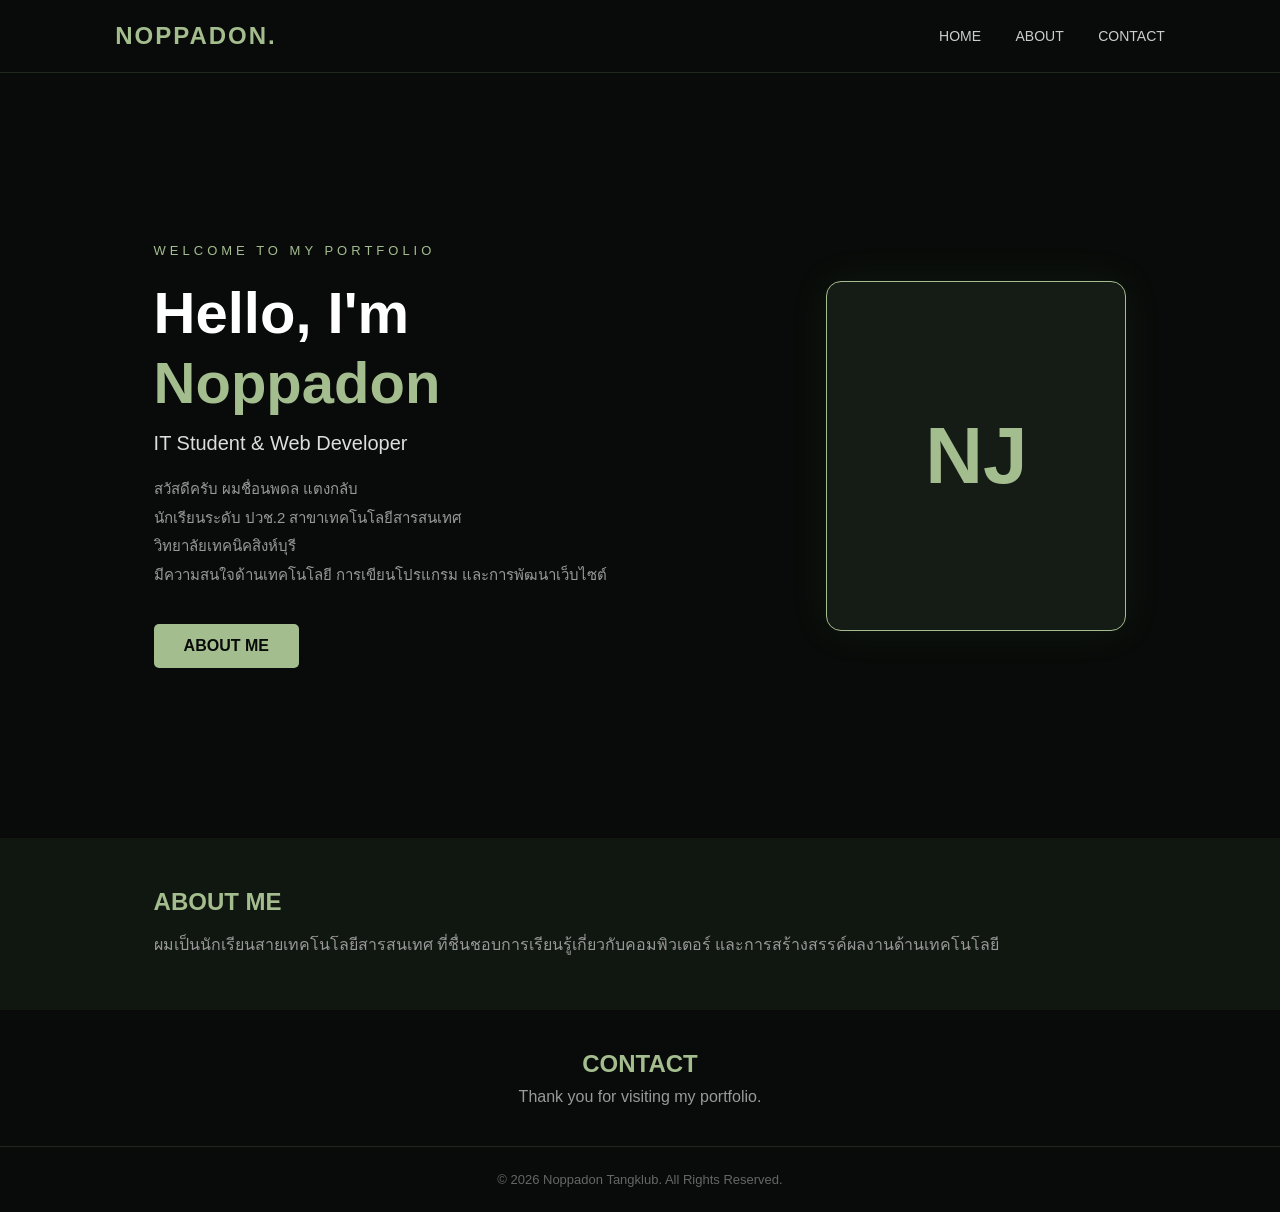
==== index.html @ 779ffe9c "Create index.html" ====
<!DOCTYPE html>
<html lang="th">
<head>
    <meta charset="UTF-8">
    <meta name="viewport" content="width=device-width, initial-scale=1.0">
    <title>Noppadon | Portfolio</title>

    <style>
        * {
            margin: 0;
            padding: 0;
            box-sizing: border-box;
        }

        html {
            scroll-behavior: smooth;
        }

        body {
            font-family: Arial, sans-serif;
            background: #080b09;
            color: #ffffff;
        }

        /* NAVBAR */
        header {
            width: 100%;
            padding: 22px 9%;
            display: flex;
            justify-content: space-between;
            align-items: center;
            border-bottom: 1px solid #202820;
            background: #080b09;
        }

        .logo {
            font-size: 24px;
            font-weight: bold;
            color: #a4bd8e;
            letter-spacing: 2px;
        }

        nav a {
            color: #cccccc;
            text-decoration: none;
            margin-left: 30px;
            font-size: 14px;
            transition: 0.3s;
        }

        nav a:hover {
            color: #a4bd8e;
        }

        /* HERO */
        .hero {
            min-height: 85vh;
            display: flex;
            align-items: center;
            justify-content: space-between;
            padding: 60px 12%;
            gap: 50px;
        }

        .hero-content {
            max-width: 650px;
        }

        .subtitle {
            color: #a4bd8e;
            letter-spacing: 4px;
            font-size: 13px;
            margin-bottom: 20px;
        }

        h1 {
            font-size: 58px;
            line-height: 1.2;
            margin-bottom: 15px;
        }

        h1 span {
            color: #a4bd8e;
        }

        .job {
            font-size: 20px;
            color: #dddddd;
            margin-bottom: 20px;
        }

        .description {
            color: #999999;
            font-size: 15px;
            line-height: 1.9;
            margin-bottom: 35px;
        }

        .btn {
            display: inline-block;
            padding: 13px 30px;
            background: #a4bd8e;
            color: #080b09;
            text-decoration: none;
            font-weight: bold;
            border-radius: 5px;
            transition: 0.3s;
        }

        .btn:hover {
            background: #c1d5ae;
            transform: translateY(-3px);
        }

        /* PROFILE */
        .profile {
            width: 300px;
            height: 350px;
            background: #151c16;
            border: 1px solid #a4bd8e;
            border-radius: 15px;
            display: flex;
            align-items: center;
            justify-content: center;
            flex-shrink: 0;
            box-shadow: 0 0 40px rgba(164, 189, 142, 0.08);
        }

        .profile span {
            font-size: 80px;
            font-weight: bold;
            color: #a4bd8e;
        }

        /* BOTTOM */
        .bottom {
            border-top: 1px solid #202820;
            padding: 25px;
            text-align: center;
            color: #666666;
            font-size: 13px;
        }

        @media (max-width: 800px) {
            header {
                flex-direction: column;
                gap: 18px;
            }

            nav a {
                margin: 0 8px;
                font-size: 12px;
            }

            .hero {
                flex-direction: column-reverse;
                text-align: center;
                padding: 60px 7%;
            }

            h1 {
                font-size: 40px;
            }

            .profile {
                width: 220px;
                height: 250px;
            }

            .profile span {
                font-size: 65px;
            }
        }
    </style>
</head>

<body>

    <!-- NAVBAR -->
    <header>
        <div class="logo">NOPPADON.</div>

        <nav>
            <a href="index.html">HOME</a>
            <a href="#about">ABOUT</a>
            <a href="#contact">CONTACT</a>
        </nav>
    </header>

    <!-- HOME -->
    <section class="hero">

        <div class="hero-content">

            <p class="subtitle">WELCOME TO MY PORTFOLIO</p>

            <h1>
                Hello, I'm<br>
                <span>Noppadon</span>
            </h1>

            <p class="job">IT Student & Web Developer</p>

            <p class="description">
                สวัสดีครับ ผมชื่อนพดล แตงกลับ<br>
                นักเรียนระดับ ปวช.2 สาขาเทคโนโลยีสารสนเทศ<br>
                วิทยาลัยเทคนิคสิงห์บุรี<br>
                มีความสนใจด้านเทคโนโลยี การเขียนโปรแกรม
                และการพัฒนาเว็บไซต์
            </p>

            <a href="#about" class="btn">ABOUT ME</a>

        </div>

        <div class="profile">
            <span>NJ</span>
        </div>

    </section>

    <!-- ABOUT -->
    <section id="about" style="padding: 50px 12%; background: #101610;">
        <h2 style="color: #a4bd8e; margin-bottom: 15px;">ABOUT ME</h2>
        <p style="color: #999; line-height: 1.8;">
            ผมเป็นนักเรียนสายเทคโนโลยีสารสนเทศ
            ที่ชื่นชอบการเรียนรู้เกี่ยวกับคอมพิวเตอร์
            และการสร้างสรรค์ผลงานด้านเทคโนโลยี
        </p>
    </section>

    <!-- CONTACT -->
    <section id="contact" style="padding: 40px 12%; text-align: center;">
        <h2 style="color: #a4bd8e;">CONTACT</h2>
        <p style="color: #999; margin-top: 10px;">
            Thank you for visiting my portfolio.
        </p>
    </section>

    <footer class="bottom">
        © 2026 Noppadon Tangklub. All Rights Reserved.
    </footer>

</body>
</html>
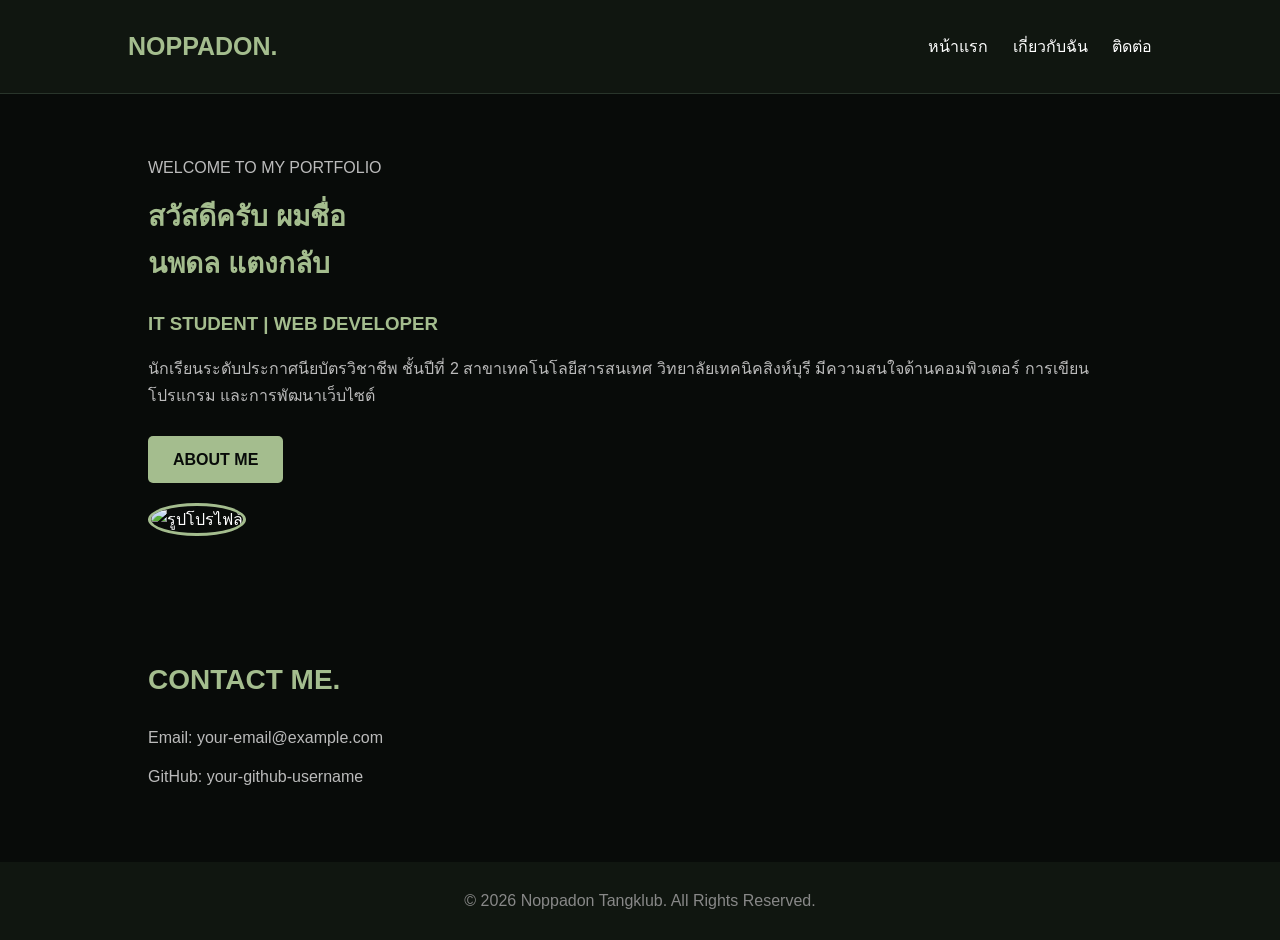
==== commit 0a412af8: "Update index.html" ====
--- a/index.html
+++ b/index.html
@@ -6,240 +6,72 @@
     <meta name="viewport" content="width=device-width, initial-scale=1.0">
     <title>Noppadon | Portfolio</title>
 
-    <style>
-        * {
-            margin: 0;
-            padding: 0;
-            box-sizing: border-box;
-        }
-
-        html {
-            scroll-behavior: smooth;
-        }
-
-        body {
-            font-family: Arial, sans-serif;
-            background: #080b09;
-            color: #ffffff;
-        }
-
-        /* NAVBAR */
-        header {
-            width: 100%;
-            padding: 22px 9%;
-            display: flex;
-            justify-content: space-between;
-            align-items: center;
-            border-bottom: 1px solid #202820;
-            background: #080b09;
-        }
-
-        .logo {
-            font-size: 24px;
-            font-weight: bold;
-            color: #a4bd8e;
-            letter-spacing: 2px;
-        }
-
-        nav a {
-            color: #cccccc;
-            text-decoration: none;
-            margin-left: 30px;
-            font-size: 14px;
-            transition: 0.3s;
-        }
-
-        nav a:hover {
-            color: #a4bd8e;
-        }
-
-        /* HERO */
-        .hero {
-            min-height: 85vh;
-            display: flex;
-            align-items: center;
-            justify-content: space-between;
-            padding: 60px 12%;
-            gap: 50px;
-        }
-
-        .hero-content {
-            max-width: 650px;
-        }
-
-        .subtitle {
-            color: #a4bd8e;
-            letter-spacing: 4px;
-            font-size: 13px;
-            margin-bottom: 20px;
-        }
-
-        h1 {
-            font-size: 58px;
-            line-height: 1.2;
-            margin-bottom: 15px;
-        }
-
-        h1 span {
-            color: #a4bd8e;
-        }
-
-        .job {
-            font-size: 20px;
-            color: #dddddd;
-            margin-bottom: 20px;
-        }
-
-        .description {
-            color: #999999;
-            font-size: 15px;
-            line-height: 1.9;
-            margin-bottom: 35px;
-        }
-
-        .btn {
-            display: inline-block;
-            padding: 13px 30px;
-            background: #a4bd8e;
-            color: #080b09;
-            text-decoration: none;
-            font-weight: bold;
-            border-radius: 5px;
-            transition: 0.3s;
-        }
-
-        .btn:hover {
-            background: #c1d5ae;
-            transform: translateY(-3px);
-        }
-
-        /* PROFILE */
-        .profile {
-            width: 300px;
-            height: 350px;
-            background: #151c16;
-            border: 1px solid #a4bd8e;
-            border-radius: 15px;
-            display: flex;
-            align-items: center;
-            justify-content: center;
-            flex-shrink: 0;
-            box-shadow: 0 0 40px rgba(164, 189, 142, 0.08);
-        }
-
-        .profile span {
-            font-size: 80px;
-            font-weight: bold;
-            color: #a4bd8e;
-        }
-
-        /* BOTTOM */
-        .bottom {
-            border-top: 1px solid #202820;
-            padding: 25px;
-            text-align: center;
-            color: #666666;
-            font-size: 13px;
-        }
-
-        @media (max-width: 800px) {
-            header {
-                flex-direction: column;
-                gap: 18px;
-            }
-
-            nav a {
-                margin: 0 8px;
-                font-size: 12px;
-            }
-
-            .hero {
-                flex-direction: column-reverse;
-                text-align: center;
-                padding: 60px 7%;
-            }
-
-            h1 {
-                font-size: 40px;
-            }
-
-            .profile {
-                width: 220px;
-                height: 250px;
-            }
-
-            .profile span {
-                font-size: 65px;
-            }
-        }
-    </style>
+    <link rel="stylesheet" href="style.css">
 </head>
 
 <body>
 
-    <!-- NAVBAR -->
+    <!-- HEADER -->
     <header>
-        <div class="logo">NOPPADON.</div>
+        <h1 class="logo">NOPPADON.</h1>
 
         <nav>
-            <a href="index.html">HOME</a>
-            <a href="#about">ABOUT</a>
-            <a href="#contact">CONTACT</a>
+            <a href="index.html">หน้าแรก</a>
+            <a href="about.html">เกี่ยวกับฉัน</a>
+            <a href="#contact">ติดต่อ</a>
         </nav>
     </header>
 
     <!-- HOME -->
-    <section class="hero">
+    <main>
 
-        <div class="hero-content">
+        <section class="hero">
 
-            <p class="subtitle">WELCOME TO MY PORTFOLIO</p>
+            <div class="hero-content">
 
-            <h1>
-                Hello, I'm<br>
-                <span>Noppadon</span>
-            </h1>
+                <p class="subtitle">WELCOME TO MY PORTFOLIO</p>
 
-            <p class="job">IT Student & Web Developer</p>
+                <h2>
+                    สวัสดีครับ ผมชื่อ<br>
+                    <span>นพดล แตงกลับ</span>
+                </h2>
 
-            <p class="description">
-                สวัสดีครับ ผมชื่อนพดล แตงกลับ<br>
-                นักเรียนระดับ ปวช.2 สาขาเทคโนโลยีสารสนเทศ<br>
-                วิทยาลัยเทคนิคสิงห์บุรี<br>
-                มีความสนใจด้านเทคโนโลยี การเขียนโปรแกรม
-                และการพัฒนาเว็บไซต์
-            </p>
+                <h3>IT STUDENT | WEB DEVELOPER</h3>
 
-            <a href="#about" class="btn">ABOUT ME</a>
+                <p class="description">
+                    นักเรียนระดับประกาศนียบัตรวิชาชีพ ชั้นปีที่ 2
+                    สาขาเทคโนโลยีสารสนเทศ
+                    วิทยาลัยเทคนิคสิงห์บุรี
+                    มีความสนใจด้านคอมพิวเตอร์ การเขียนโปรแกรม
+                    และการพัฒนาเว็บไซต์
+                </p>
 
-        </div>
+                <a href="about.html" class="btn">ABOUT ME</a>
 
-        <div class="profile">
-            <span>NJ</span>
-        </div>
+            </div>
 
-    </section>
+            <div class="profile">
+                <img src="profile.jpg" alt="รูปโปรไฟล์">
+            </div>
 
-    <!-- ABOUT -->
-    <section id="about" style="padding: 50px 12%; background: #101610;">
-        <h2 style="color: #a4bd8e; margin-bottom: 15px;">ABOUT ME</h2>
-        <p style="color: #999; line-height: 1.8;">
-            ผมเป็นนักเรียนสายเทคโนโลยีสารสนเทศ
-            ที่ชื่นชอบการเรียนรู้เกี่ยวกับคอมพิวเตอร์
-            และการสร้างสรรค์ผลงานด้านเทคโนโลยี
-        </p>
-    </section>
+        </section>
 
-    <!-- CONTACT -->
-    <section id="contact" style="padding: 40px 12%; text-align: center;">
-        <h2 style="color: #a4bd8e;">CONTACT</h2>
-        <p style="color: #999; margin-top: 10px;">
-            Thank you for visiting my portfolio.
-        </p>
-    </section>
+        <!-- CONTACT -->
+        <section class="contact" id="contact">
 
-    <footer class="bottom">
-        © 2026 Noppadon Tangklub. All Rights Reserved.
+            <h2>CONTACT ME.</h2>
+
+            <p>Email: your-email@example.com</p>
+
+            <p>GitHub: your-github-username</p>
+
+        </section>
+
+    </main>
+
+    <!-- FOOTER -->
+    <footer>
+        <p>© 2026 Noppadon Tangklub. All Rights Reserved.</p>
     </footer>
 
 </body>
--- a/style.css
+++ b/style.css
@@ -0,0 +1,139 @@
+
+/* GENERAL */
+* {
+    margin: 0;
+    padding: 0;
+    box-sizing: border-box;
+    scroll-behavior: smooth;
+}
+
+body {
+    font-family: Arial, sans-serif;
+    background-color: #080b09;
+    color: #ffffff;
+    line-height: 1.7;
+}
+
+/* HEADER */
+header {
+    padding: 25px 10%;
+    background-color: #101610;
+    display: flex;
+    justify-content: space-between;
+    align-items: center;
+    border-bottom: 1px solid #29352b;
+}
+
+header h1 {
+    color: #a4bd8e;
+    font-size: 25px;
+}
+
+nav a {
+    color: #ffffff;
+    text-decoration: none;
+    margin-left: 20px;
+    transition: 0.3s;
+}
+
+nav a:hover {
+    color: #a4bd8e;
+}
+
+/* LINE */
+hr {
+    border: none;
+    border-top: 1px solid #29352b;
+}
+
+/* MAIN */
+main {
+    width: 80%;
+    margin: auto;
+}
+
+/* SECTION */
+section {
+    padding: 60px 20px;
+}
+
+section h2 {
+    color: #a4bd8e;
+    font-size: 28px;
+    margin-bottom: 20px;
+}
+
+section h1 {
+    font-size: 40px;
+    margin-bottom: 10px;
+}
+
+section h3 {
+    color: #a4bd8e;
+    margin-bottom: 15px;
+}
+
+section p {
+    color: #bbbbbb;
+    margin-bottom: 12px;
+}
+
+/* PROFILE IMAGE */
+img {
+    width: 200px;
+    height: 200px;
+    object-fit: cover;
+    border-radius: 50%;
+    border: 3px solid #a4bd8e;
+    margin-top: 20px;
+}
+
+/* LINK */
+section a {
+    display: inline-block;
+    background-color: #a4bd8e;
+    color: #080b09;
+    padding: 10px 25px;
+    border-radius: 5px;
+    text-decoration: none;
+    font-weight: bold;
+    margin-top: 15px;
+    transition: 0.3s;
+}
+
+section a:hover {
+    background-color: #c1d5ae;
+}
+
+/* FOOTER */
+footer {
+    background-color: #101610;
+    text-align: center;
+    padding: 25px;
+    color: #888888;
+}
+
+/* MOBILE */
+@media (max-width: 768px) {
+    header {
+        flex-direction: column;
+        gap: 15px;
+    }
+
+    nav a {
+        margin: 0 5px;
+        font-size: 13px;
+    }
+
+    main {
+        width: 90%;
+    }
+
+    section h1 {
+        font-size: 30px;
+    }
+
+    section {
+        padding: 40px 10px;
+    }
+}
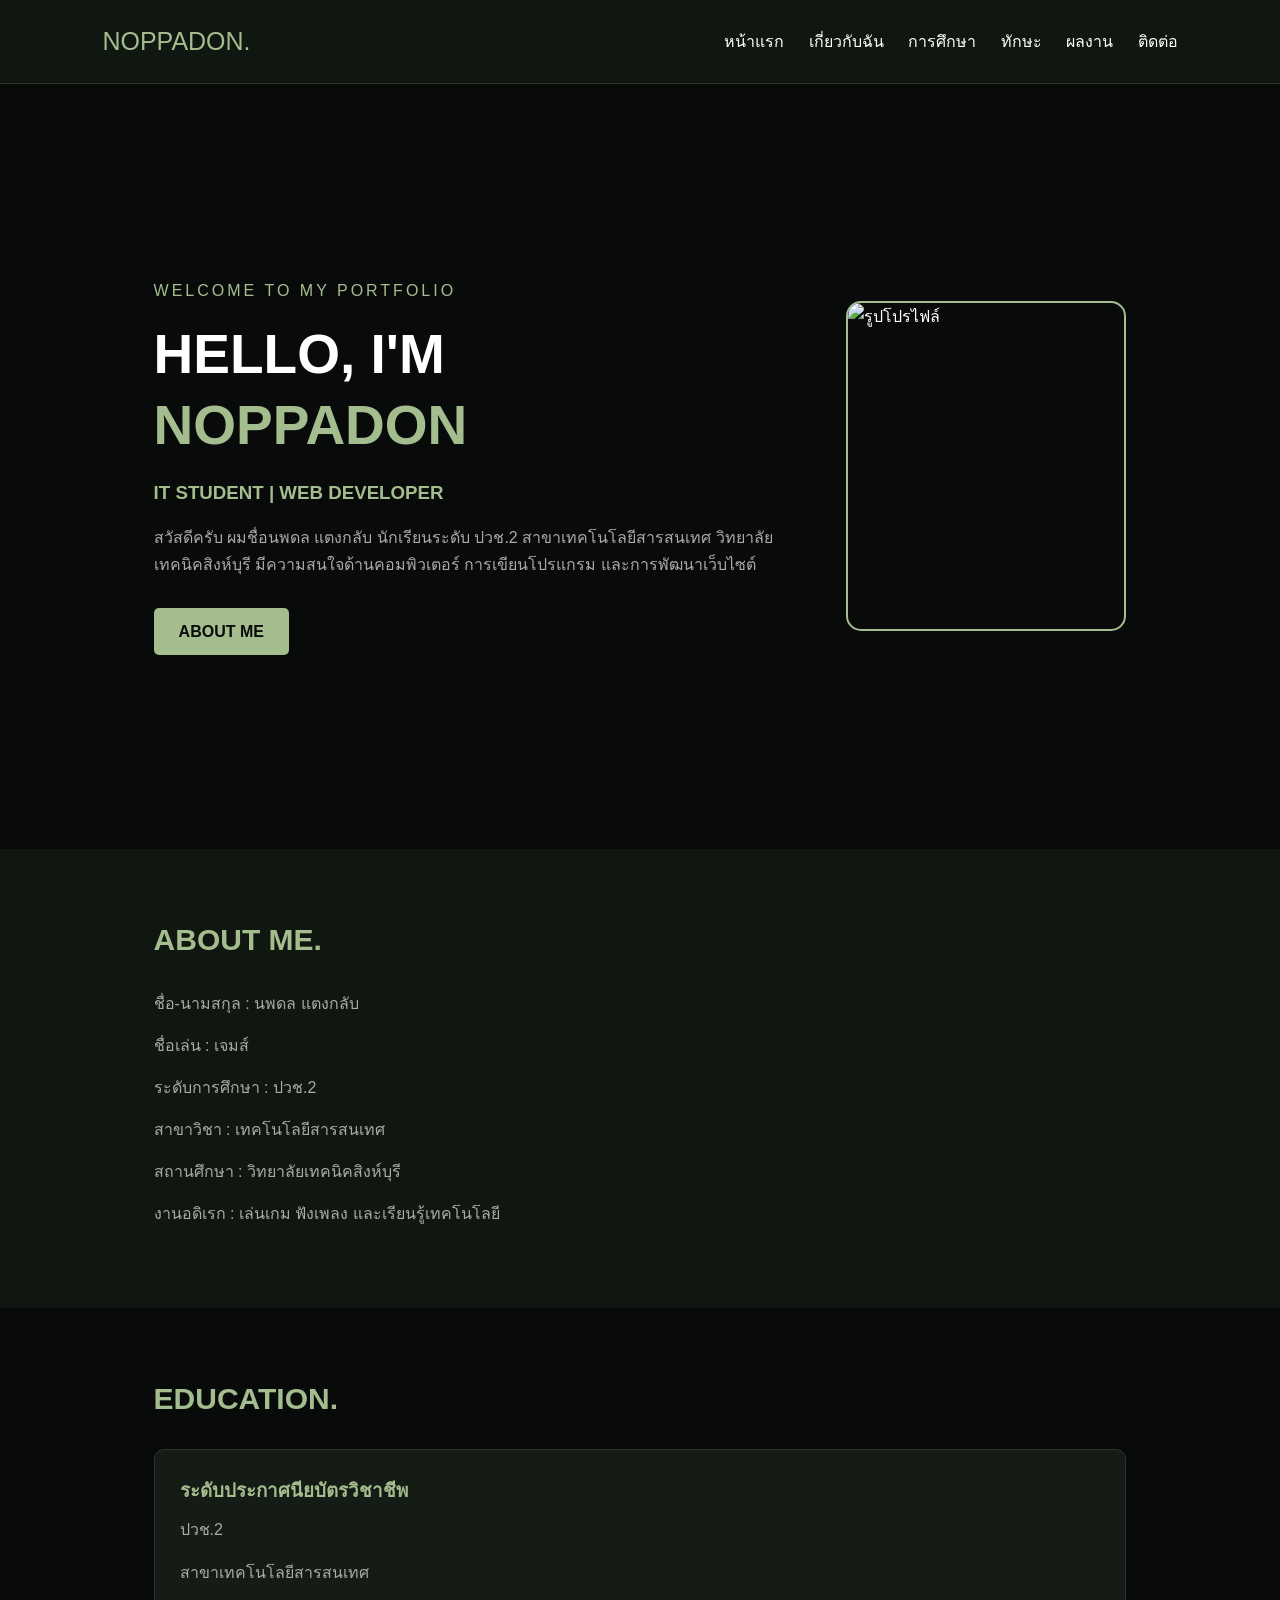
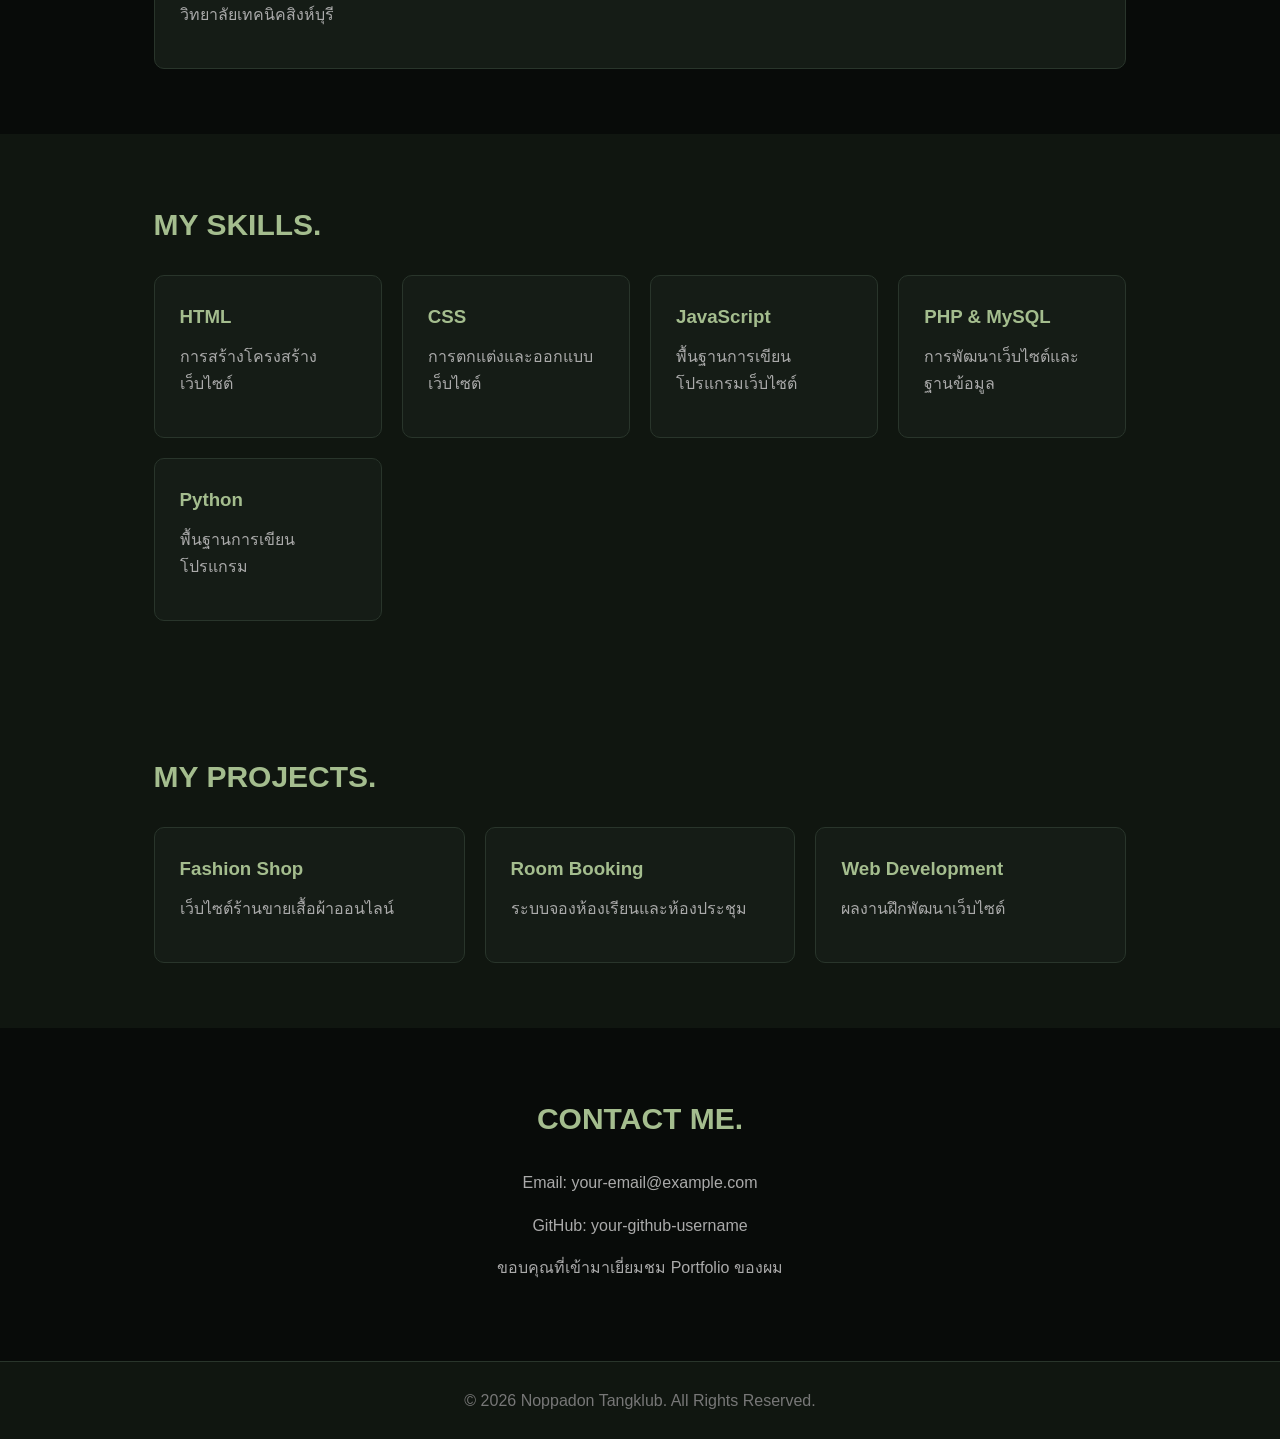
==== commit ac9b3615: "Update index.html" ====
--- a/index.html
+++ b/index.html
@@ -2,77 +2,324 @@
 <!DOCTYPE html>
 <html lang="th">
 <head>
-    <meta charset="UTF-8">
-    <meta name="viewport" content="width=device-width, initial-scale=1.0">
-    <title>Noppadon | Portfolio</title>
-
-    <link rel="stylesheet" href="style.css">
+<meta charset="UTF-8">
+<meta name="viewport" content="width=device-width, initial-scale=1.0">
+<title>Noppadon | Portfolio</title>
+
+<style>
+* {
+    margin: 0;
+    padding: 0;
+    box-sizing: border-box;
+    scroll-behavior: smooth;
+}
+
+body {
+    font-family: Arial, sans-serif;
+    background: #080b09;
+    color: white;
+    line-height: 1.7;
+}
+
+header {
+    padding: 20px 8%;
+    background: #101610;
+    display: flex;
+    justify-content: space-between;
+    align-items: center;
+    position: sticky;
+    top: 0;
+    border-bottom: 1px solid #29352b;
+}
+
+.logo {
+    color: #a4bd8e;
+    font-size: 25px;
+}
+
+nav a {
+    color: white;
+    text-decoration: none;
+    margin-left: 20px;
+}
+
+nav a:hover {
+    color: #a4bd8e;
+}
+
+.hero {
+    min-height: 85vh;
+    padding: 70px 12%;
+    display: flex;
+    justify-content: space-between;
+    align-items: center;
+    gap: 40px;
+}
+
+.hero-content {
+    max-width: 650px;
+}
+
+.subtitle {
+    color: #a4bd8e;
+    letter-spacing: 3px;
+}
+
+h1 {
+    font-size: 55px;
+    line-height: 1.3;
+    margin: 15px 0;
+}
+
+h1 span, h2 span {
+    color: #a4bd8e;
+}
+
+.hero h3 {
+    color: #a4bd8e;
+    margin-bottom: 15px;
+}
+
+p {
+    color: #aaa;
+    margin-bottom: 15px;
+}
+
+.profile {
+    width: 280px;
+    height: 330px;
+    border: 2px solid #a4bd8e;
+    border-radius: 15px;
+    overflow: hidden;
+    flex-shrink: 0;
+}
+
+.profile img {
+    width: 100%;
+    height: 100%;
+    object-fit: cover;
+}
+
+.btn {
+    display: inline-block;
+    background: #a4bd8e;
+    color: #080b09;
+    padding: 10px 25px;
+    border-radius: 5px;
+    text-decoration: none;
+    font-weight: bold;
+    margin-top: 15px;
+}
+
+.btn:hover {
+    background: #c1d5ae;
+}
+
+section:not(.hero) {
+    padding: 65px 12%;
+}
+
+.section-title {
+    color: #a4bd8e;
+    font-size: 30px;
+    margin-bottom: 25px;
+}
+
+.about, .projects {
+    background: #101610;
+}
+
+.cards {
+    display: grid;
+    grid-template-columns: repeat(auto-fit, minmax(200px, 1fr));
+    gap: 20px;
+}
+
+.card {
+    background: #151c16;
+    padding: 25px;
+    border: 1px solid #29352b;
+    border-radius: 10px;
+}
+
+.card h3 {
+    color: #a4bd8e;
+    margin-bottom: 10px;
+}
+
+.contact {
+    text-align: center;
+}
+
+footer {
+    text-align: center;
+    padding: 25px;
+    background: #101610;
+    color: #777;
+    border-top: 1px solid #29352b;
+}
+
+@media(max-width: 750px) {
+    header {
+        flex-direction: column;
+        gap: 15px;
+    }
+
+    nav a {
+        margin: 0 6px;
+        font-size: 12px;
+    }
+
+    .hero {
+        flex-direction: column-reverse;
+        text-align: center;
+    }
+
+    h1 {
+        font-size: 38px;
+    }
+
+    .profile {
+        width: 220px;
+        height: 260px;
+    }
+}
+</style>
 </head>
 
 <body>
 
-    <!-- HEADER -->
-    <header>
-        <h1 class="logo">NOPPADON.</h1>
-
-        <nav>
-            <a href="index.html">หน้าแรก</a>
-            <a href="about.html">เกี่ยวกับฉัน</a>
-            <a href="#contact">ติดต่อ</a>
-        </nav>
-    </header>
-
-    <!-- HOME -->
-    <main>
-
-        <section class="hero">
-
-            <div class="hero-content">
-
-                <p class="subtitle">WELCOME TO MY PORTFOLIO</p>
-
-                <h2>
-                    สวัสดีครับ ผมชื่อ<br>
-                    <span>นพดล แตงกลับ</span>
-                </h2>
-
-                <h3>IT STUDENT | WEB DEVELOPER</h3>
-
-                <p class="description">
-                    นักเรียนระดับประกาศนียบัตรวิชาชีพ ชั้นปีที่ 2
-                    สาขาเทคโนโลยีสารสนเทศ
-                    วิทยาลัยเทคนิคสิงห์บุรี
-                    มีความสนใจด้านคอมพิวเตอร์ การเขียนโปรแกรม
-                    และการพัฒนาเว็บไซต์
-                </p>
-
-                <a href="about.html" class="btn">ABOUT ME</a>
-
-            </div>
-
-            <div class="profile">
-                <img src="profile.jpg" alt="รูปโปรไฟล์">
-            </div>
-
-        </section>
-
-        <!-- CONTACT -->
-        <section class="contact" id="contact">
-
-            <h2>CONTACT ME.</h2>
-
-            <p>Email: your-email@example.com</p>
-
-            <p>GitHub: your-github-username</p>
-
-        </section>
-
-    </main>
-
-    <!-- FOOTER -->
-    <footer>
-        <p>© 2026 Noppadon Tangklub. All Rights Reserved.</p>
-    </footer>
+<header>
+    <div class="logo">NOPPADON.</div>
+    <nav>
+        <a href="#home">หน้าแรก</a>
+        <a href="#about">เกี่ยวกับฉัน</a>
+        <a href="#education">การศึกษา</a>
+        <a href="#skills">ทักษะ</a>
+        <a href="#projects">ผลงาน</a>
+        <a href="#contact">ติดต่อ</a>
+    </nav>
+</header>
+
+<main>
+
+<section class="hero" id="home">
+    <div class="hero-content">
+        <p class="subtitle">WELCOME TO MY PORTFOLIO</p>
+
+        <h1>
+            HELLO, I'M<br>
+            <span>NOPPADON</span>
+        </h1>
+
+        <h3>IT STUDENT | WEB DEVELOPER</h3>
+
+        <p>
+            สวัสดีครับ ผมชื่อนพดล แตงกลับ
+            นักเรียนระดับ ปวช.2 สาขาเทคโนโลยีสารสนเทศ
+            วิทยาลัยเทคนิคสิงห์บุรี
+            มีความสนใจด้านคอมพิวเตอร์ การเขียนโปรแกรม
+            และการพัฒนาเว็บไซต์
+        </p>
+
+        <a href="#about" class="btn">ABOUT ME</a>
+    </div>
+
+    <div class="profile">
+        <img src="profile.jpg" alt="รูปโปรไฟล์">
+    </div>
+</section>
+
+<section class="about" id="about">
+    <h2 class="section-title">ABOUT ME.</h2>
+
+    <p>ชื่อ-นามสกุล : นพดล แตงกลับ</p>
+    <p>ชื่อเล่น : เจมส์</p>
+    <p>ระดับการศึกษา : ปวช.2</p>
+    <p>สาขาวิชา : เทคโนโลยีสารสนเทศ</p>
+    <p>สถานศึกษา : วิทยาลัยเทคนิคสิงห์บุรี</p>
+    <p>งานอดิเรก : เล่นเกม ฟังเพลง และเรียนรู้เทคโนโลยี</p>
+</section>
+
+<section id="education">
+    <h2 class="section-title">EDUCATION.</h2>
+
+    <div class="cards">
+        <div class="card">
+            <h3>ระดับประกาศนียบัตรวิชาชีพ</h3>
+            <p>ปวช.2</p>
+            <p>สาขาเทคโนโลยีสารสนเทศ</p>
+            <p>วิทยาลัยเทคนิคสิงห์บุรี</p>
+        </div>
+    </div>
+</section>
+
+<section class="about" id="skills">
+    <h2 class="section-title">MY SKILLS.</h2>
+
+    <div class="cards">
+        <div class="card">
+            <h3>HTML</h3>
+            <p>การสร้างโครงสร้างเว็บไซต์</p>
+        </div>
+
+        <div class="card">
+            <h3>CSS</h3>
+            <p>การตกแต่งและออกแบบเว็บไซต์</p>
+        </div>
+
+        <div class="card">
+            <h3>JavaScript</h3>
+            <p>พื้นฐานการเขียนโปรแกรมเว็บไซต์</p>
+        </div>
+
+        <div class="card">
+            <h3>PHP & MySQL</h3>
+            <p>การพัฒนาเว็บไซต์และฐานข้อมูล</p>
+        </div>
+
+        <div class="card">
+            <h3>Python</h3>
+            <p>พื้นฐานการเขียนโปรแกรม</p>
+        </div>
+    </div>
+</section>
+
+<section class="projects" id="projects">
+    <h2 class="section-title">MY PROJECTS.</h2>
+
+    <div class="cards">
+        <div class="card">
+            <h3>Fashion Shop</h3>
+            <p>เว็บไซต์ร้านขายเสื้อผ้าออนไลน์</p>
+        </div>
+
+        <div class="card">
+            <h3>Room Booking</h3>
+            <p>ระบบจองห้องเรียนและห้องประชุม</p>
+        </div>
+
+        <div class="card">
+            <h3>Web Development</h3>
+            <p>ผลงานฝึกพัฒนาเว็บไซต์</p>
+        </div>
+    </div>
+</section>
+
+<section class="contact" id="contact">
+    <h2 class="section-title">CONTACT ME.</h2>
+
+    <p>Email: your-email@example.com</p>
+    <p>GitHub: your-github-username</p>
+
+    <p>ขอบคุณที่เข้ามาเยี่ยมชม Portfolio ของผม</p>
+</section>
+
+</main>
+
+<footer>
+    © 2026 Noppadon Tangklub. All Rights Reserved.
+</footer>
 
 </body>
 </html>
